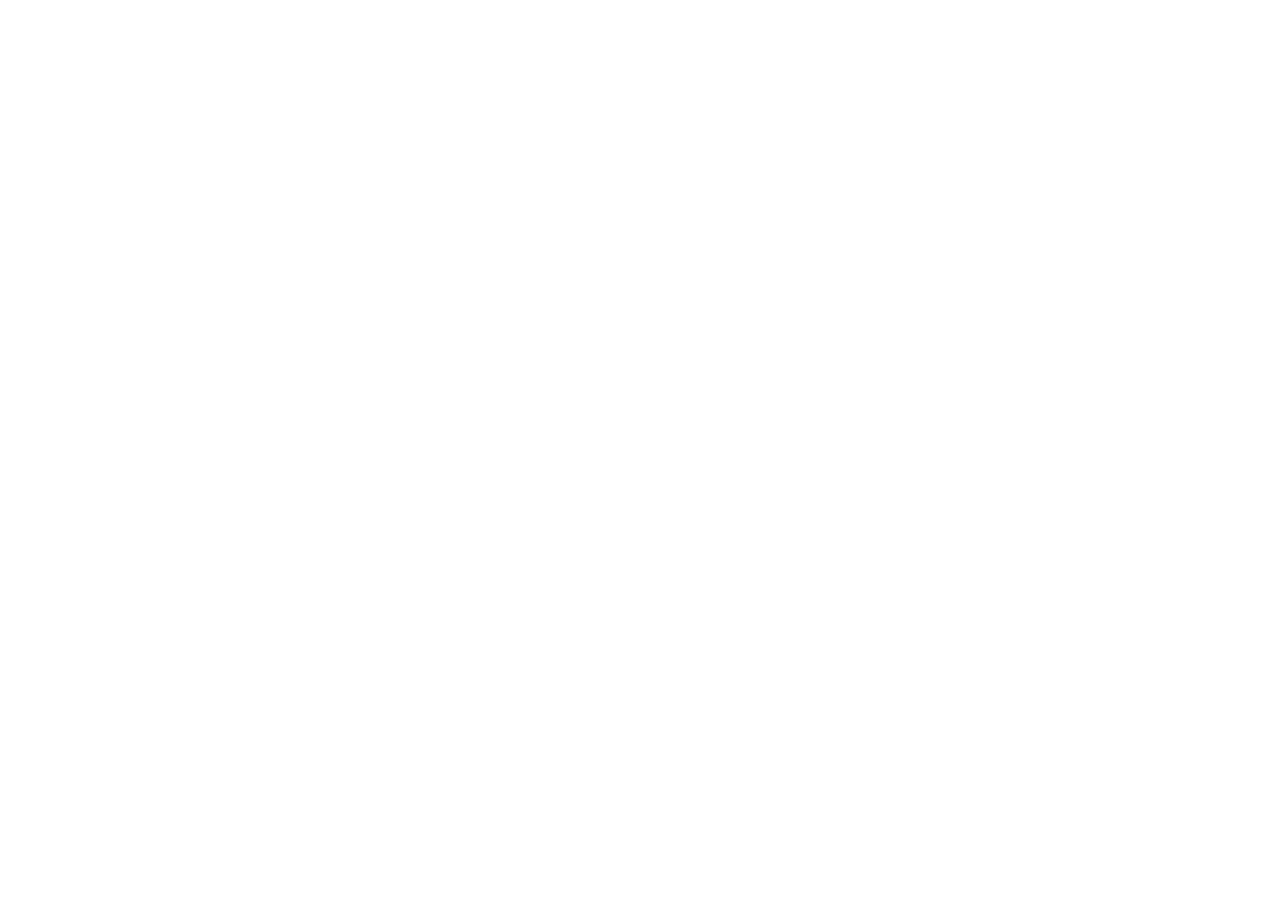
==== index2.html @ 4d7f2955 "Experimenting with the API" ====
<!DOCTYPE html>
<html>
  <head>
    <style type="text/css">
      html, body { height: 100%; margin: 0; padding: 0; }
      #map { height: 50%; width: 33%; }
    </style>
  </head>
  <body>
    <div id="map"></div>
    <script type="text/javascript">
    function initMap() {
      var myLatLng = {lat: 43.8055812, lng: -79.2880809};

      var map = new google.maps.Map(document.getElementById('map'), {
        zoom: 15,
        center: myLatLng
      });

      var marker = new google.maps.Marker({
        position: myLatLng,
        map: map,
        title: 'Hello World!'
      });
    }

    </script>
    <script async defer
      src="https://maps.googleapis.com/maps/api/js?key=AIzaSyAXZ9JJRcKig6MbOcIyhLWAVPAUBrz6xcM&callback=initMap">
    </script>
  </body>
</html>
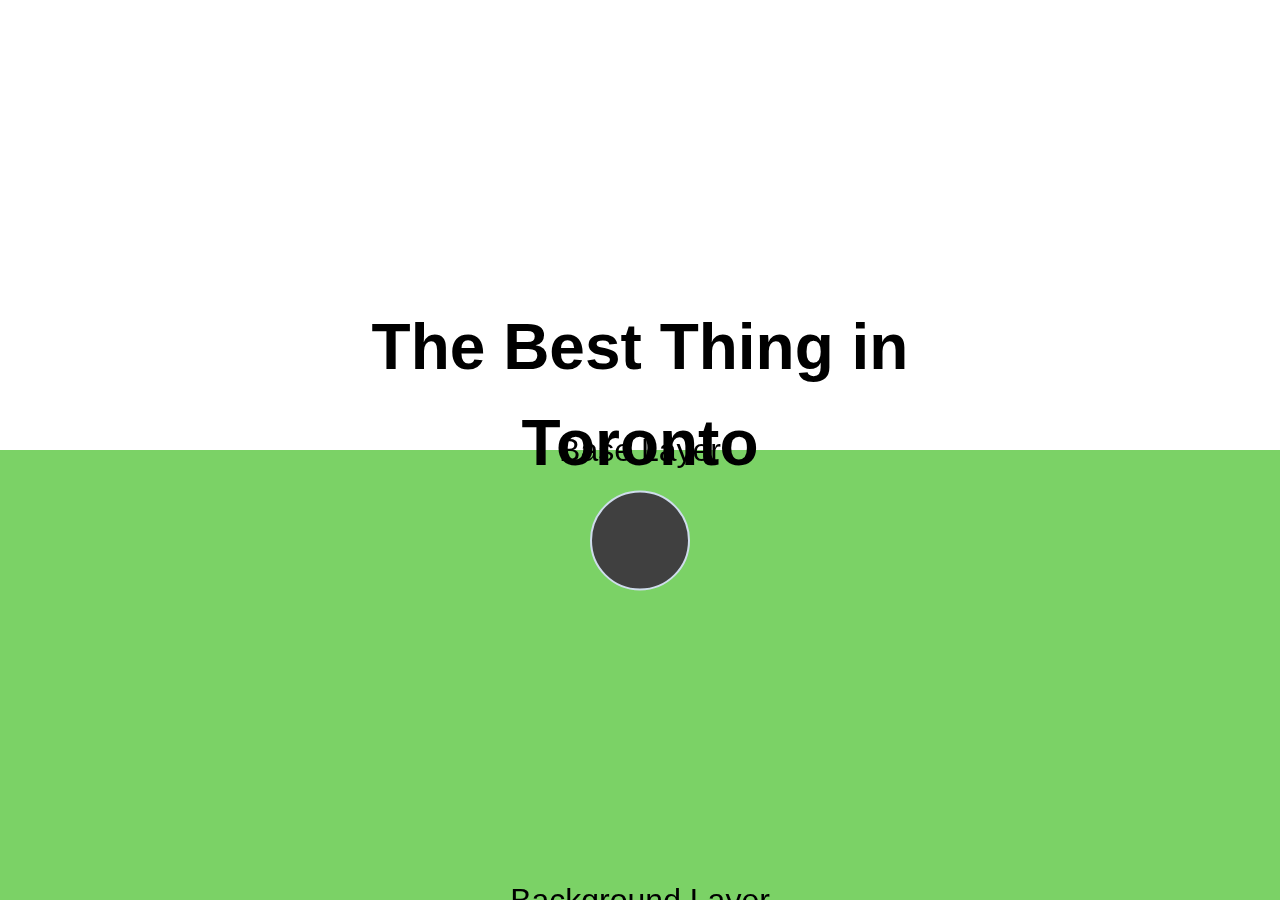
==== commit 7affa62a: "Have a rough draft of how the parallax should look" ====
--- a/index2.html
+++ b/index2.html
@@ -1,32 +1,160 @@
 <!DOCTYPE html>
-<html>
+<html lang="en">
   <head>
-    <style type="text/css">
-      html, body { height: 100%; margin: 0; padding: 0; }
-      #map { height: 50%; width: 33%; }
-    </style>
+  <style>
+
+/* Parallax base styles
+--------------------------------------------- */
+
+.parallax {
+  height: 500px; /* fallback for older browsers */
+  height: 100vh;
+  overflow-x: hidden;
+  overflow-y: auto;
+  -webkit-perspective: 300px;
+  perspective: 300px;
+}
+
+.parallax__group {
+  position: relative;
+  height: 500px; /* fallback for older browsers */
+  height: 100vh;
+  -webkit-transform-style: preserve-3d;
+  transform-style: preserve-3d;
+}
+
+.parallax__layer {
+  position: absolute;
+  top: 0;
+  left: 0;
+  right: 0;
+  bottom: 0;
+}
+
+.parallax__layer--fore {
+  -webkit-transform: translateZ(90px) scale(.7);
+  transform: translateZ(90px) scale(.7);
+  z-index: 1;
+}
+
+.parallax__layer--base {
+  -webkit-transform: translateZ(0);
+  transform: translateZ(0);
+  z-index: 4;
+}
+
+.parallax__layer--back {
+  -webkit-transform: translateZ(-300px) scale(2);
+  transform: translateZ(-300px) scale(2);
+  z-index: 3;
+}
+
+.parallax__layer--deep {
+  -webkit-transform: translateZ(-600px) scale(3);
+  transform: translateZ(-600px) scale(3);
+  z-index: 2;
+}
+
+/* demo styles
+--------------------------------------------- */
+
+body, html {
+  overflow: hidden;
+}
+
+body {
+  font: 100% / 1.5 Arial;
+}
+
+* {
+  margin:0;
+  padding:0;
+}
+
+.parallax {
+  font-size: 200%;
+}
+
+ /* centre the content in the parallax layers */
+.title {
+  text-align: center;
+  position: absolute;
+  left: 50%;
+  top: 50%;
+  -webkit-transform: translate(-50%, -50%);
+  transform: translate(-50%, -50%);
+}
+
+
+
+/* style the groups
+--------------------------------------------- */
+
+#group1 {
+  z-index: 5; /* slide over group 2 */
+}
+#group1 .parallax__layer--base {
+  background-image: url("../img/background_blur.jpg");
+  background-size: cover;
+  background-position: center;
+}
+
+#group2 {
+  z-index: 3; /* slide under groups 1 and 3 */
+}
+#group2 .parallax__layer--back {
+  background: rgb(123,210,102);
+}
+button {
+
+  /*size properties*/
+  width: 100px;
+  height: 100px;
+
+  /*border and background properties*/
+  border-radius: 50%;
+	border:2px solid #cfdcec;
+  background: #404040;
+
+  /*misc properties*/
+  color: white;
+  cursor: pointer;
+  outline: none;
+}
+</style>
   </head>
+
   <body>
-    <div id="map"></div>
-    <script type="text/javascript">
-    function initMap() {
-      var myLatLng = {lat: 43.8055812, lng: -79.2880809};
+    <div class="parallax">
+      <div id="group1" class="parallax__group">
+        <div class="parallax__layer parallax__layer--base">
+          <div class="title">Base Layer</div>
+        </div>
+        <div class="parallax__layer parallax__layer--fore">
 
-      var map = new google.maps.Map(document.getElementById('map'), {
-        zoom: 15,
-        center: myLatLng
-      });
+          <div class="title">
+            <h1>The Best Thing in Toronto</h1>
+            <button><i class="fa fa-refresh fa-5x"></i></button>
+          </div>
 
-      var marker = new google.maps.Marker({
-        position: myLatLng,
-        map: map,
-        title: 'Hello World!'
-      });
-    }
-
-    </script>
-    <script async defer
-      src="https://maps.googleapis.com/maps/api/js?key=AIzaSyAXZ9JJRcKig6MbOcIyhLWAVPAUBrz6xcM&callback=initMap">
-    </script>
+        </div>
+      </div>
+      <div id="group2" class="parallax__group">
+        <div class="parallax__layer parallax__layer--base">
+          <div class="title">Base Layer</div>
+        </div>
+        <div class="parallax__layer parallax__layer--back">
+          <div class="title">Background Layer</div>
+        </div>
+      </div>
+    </div>
+    </div>
   </body>
 </html>
+
+<!--
+  To Do List:
+    * Set styling on the information boxes
+    * Potentially add more information in the information boxes
+    * figure out the parallax scrolling
+-->
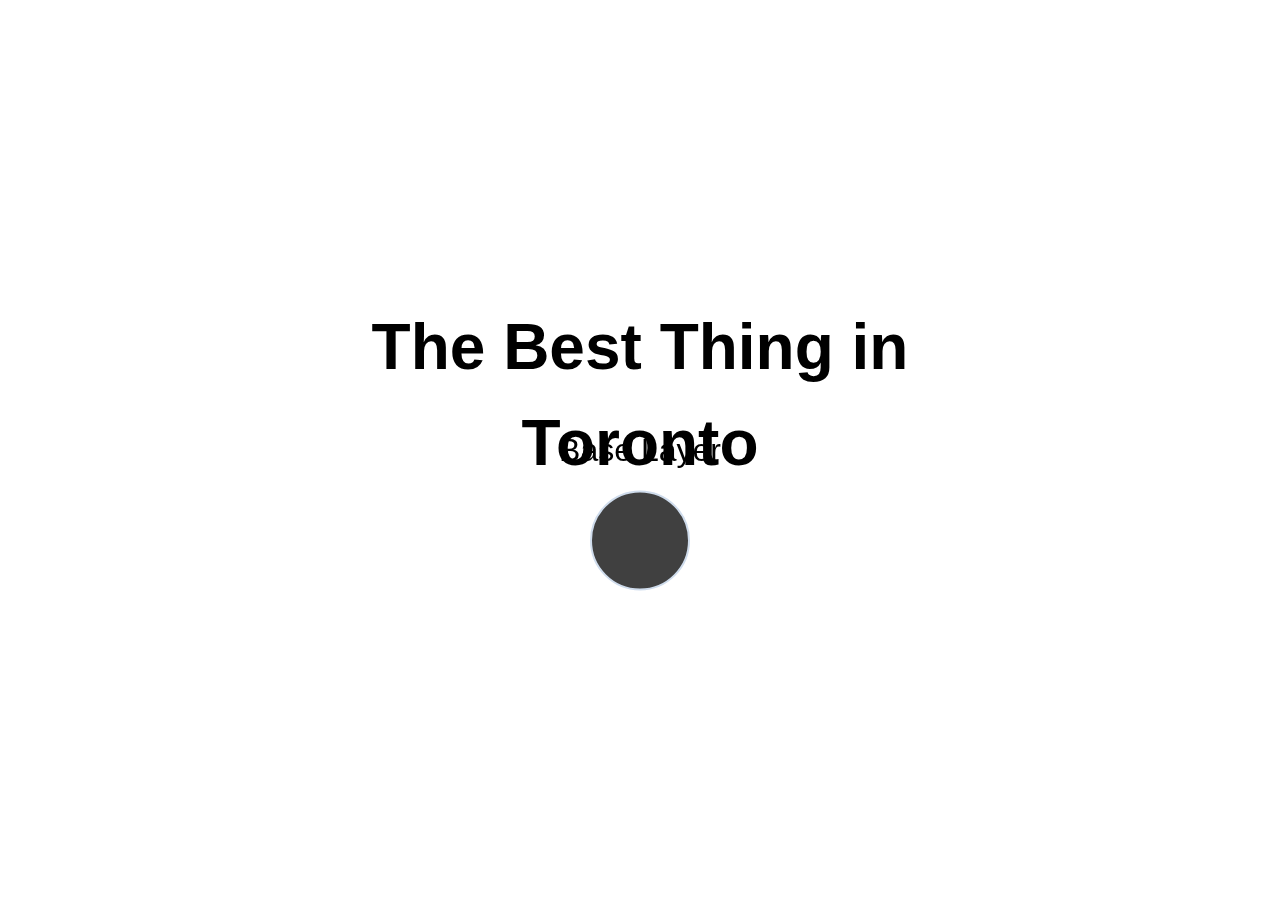
==== commit cc883498: "Parallax Implemented" ====
--- a/index2.html
+++ b/index2.html
@@ -103,7 +103,7 @@
   z-index: 3; /* slide under groups 1 and 3 */
 }
 #group2 .parallax__layer--back {
-  background: rgb(123,210,102);
+  /*background: rgb(123,210,102);*/
 }
 button {
 
@@ -140,11 +140,11 @@
         </div>
       </div>
       <div id="group2" class="parallax__group">
-        <div class="parallax__layer parallax__layer--base">
+        <!-- <div class="parallax__layer parallax__layer--base">
           <div class="title">Base Layer</div>
-        </div>
+        </div> -->
         <div class="parallax__layer parallax__layer--back">
-          <div class="title">Background Layer</div>
+          
         </div>
       </div>
     </div>
